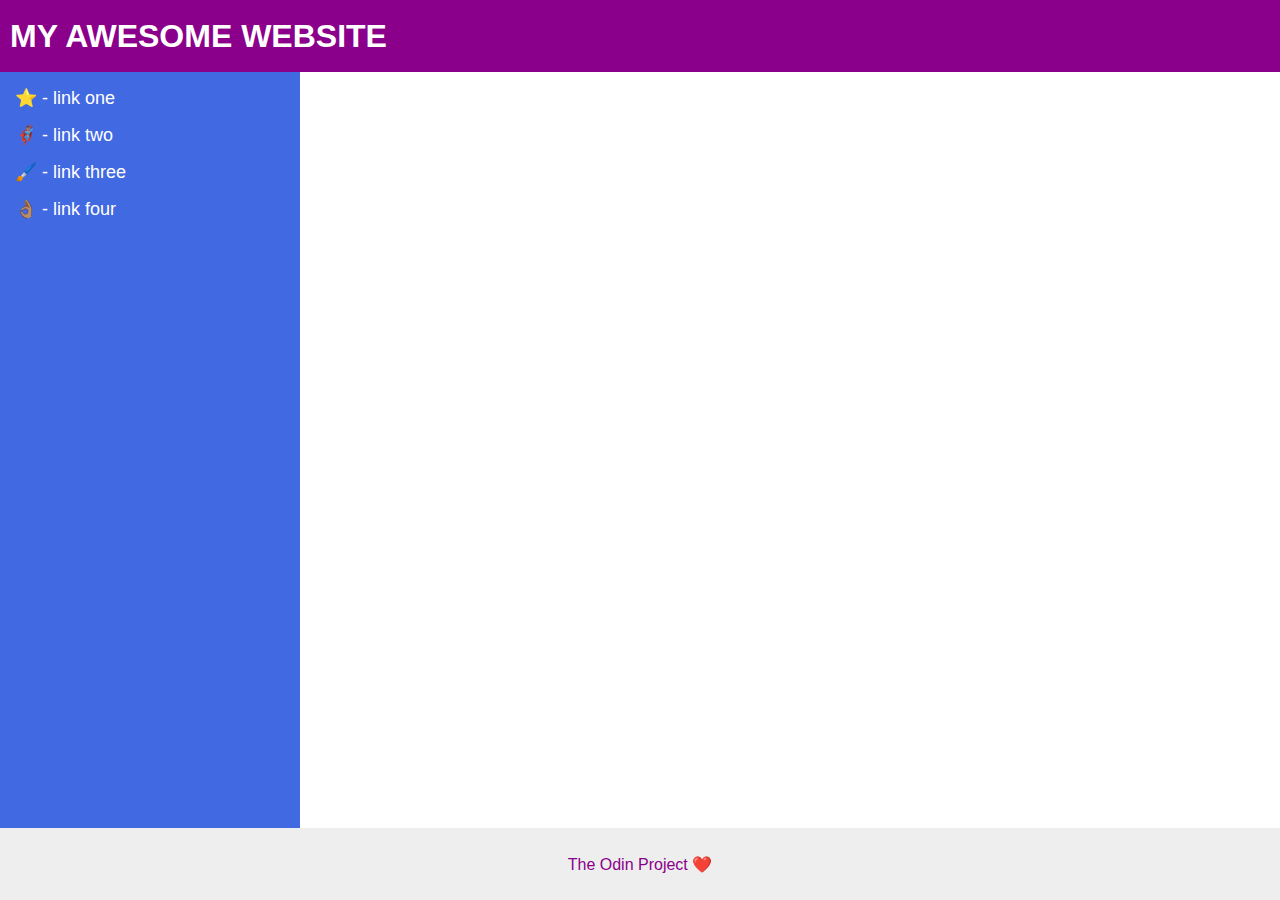
==== flex/07-flex-layout-2/index.html @ 841c6c54 "Almost there" ====
<!DOCTYPE html>
<html lang="en">
  <head>
    <meta charset="UTF-8">
    <meta http-equiv="X-UA-Compatible" content="IE=edge">
    <meta name="viewport" content="width=device-width, initial-scale=1.0">
    <title>The Holy Grail</title>
    <link rel="stylesheet" href="style.css">
  </head>
  <body>
    <div class="header">
      MY AWESOME WEBSITE
    </div>
    
    <div class="sidebar">
      <li><a href="#">⭐ - link one</a></li>
      <li><a href="#">🦸🏽‍♂️ - link two</a></li>
      <li><a href="#">🖌️ - link three</a></li>
      <li><a href="#">👌🏽 - link four</a></li>
    </div>

    <!-- <div class="cards">
      <div class="card">Lorem ipsum dolor sit amet consectetur adipisicing elit. Tempora, eveniet? Dolorem dignissimos maiores non delectus possimus dolor nulla repudiandae vitae provident quae, obcaecati ipsam unde impedit corrupti veritatis minima porro?</div>
      <div class="card">Lorem ipsum dolor sit, amet consectetur adipisicing elit. Quasi quaerat qui iure ipsam maiores velit tempora, deleniti nesciunt fuga suscipit alias vero rem, corporis officia totam saepe excepturi odit ea.</div>
      <div class="card">Lorem ipsum dolor sit amet consectetur, adipisicing elit. Nobis illo ex quas, commodi eligendi aliquam ut, dolor, atque aliquid iure nulla. Laudantium optio accusantium quaerat fugiat, natus officia esse autem?</div>
      <div class="card">Lorem ipsum dolor sit amet consectetur adipisicing elit. Necessitatibus nihil impedit eius amet adipisci dolorum vel nostrum sit excepturi corporis tenetur cum, dolore incidunt blanditiis. Unde earum minima laboriosam eos!</div>
      <div class="card">Lorem ipsum dolor sit amet consectetur, adipisicing elit. Nobis illo ex quas, commodi eligendi aliquam ut, dolor, atque aliquid iure nulla. Laudantium optio accusantium quaerat fugiat, natus officia esse autem?</div>
      <div class="card">Lorem ipsum dolor sit amet consectetur adipisicing elit. Necessitatibus nihil impedit eius amet adipisci dolorum vel nostrum sit excepturi corporis tenetur cum, dolore incidunt blanditiis. Unde earum minima laboriosam eos!</div>
    </div> -->
    
    <div class="footer">
      The Odin Project ❤️
    </div>
  </body>
</html>
---- flex/07-flex-layout-2/style.css ----
body {
  font-family: -apple-system, BlinkMacSystemFont, 'Segoe UI', Roboto, Oxygen, Ubuntu, Cantarell, 'Open Sans', 'Helvetica Neue', sans-serif;
  margin: 0;
  min-height: 100vh;
  display: flex;
  flex-direction: column;
  justify-content: space-between;
  align-items: stretch;
}

.header {
  height: 72px;
  background: darkmagenta;
  color: white;
  display: flex;
  justify-content: start;
  align-items: center;
  padding-left: 10px;
  font-size: 32px;
  font-weight: 900;
}

.footer {
  height: 72px;
  background: #eee;
  color: darkmagenta;
  display: flex;
  justify-content: center;
  align-items: center;
}

.sidebar {
  width: 300px;
  background: royalblue;
  box-sizing: border-box;
  display: flex;
  flex-direction: column;
  flex-grow: 1;
  justify-content: start;
  align-items: start;
  gap: 15px;
  padding: 15px;
  font-size: large;
  font-weight: 400;
}

.card {
  border: 1px solid #eee;
  box-shadow: 2px 4px 16px rgba(0,0,0,.06);
  border-radius: 4px;
  flex-grow: 0;
  flex-basis: 0;
  max-width: 200px;
  max-height: 300px;
}

.cards {
  flex-wrap: 1;
}

li {
  list-style: none;
}

a {
  color: white;
  text-decoration: none;
}
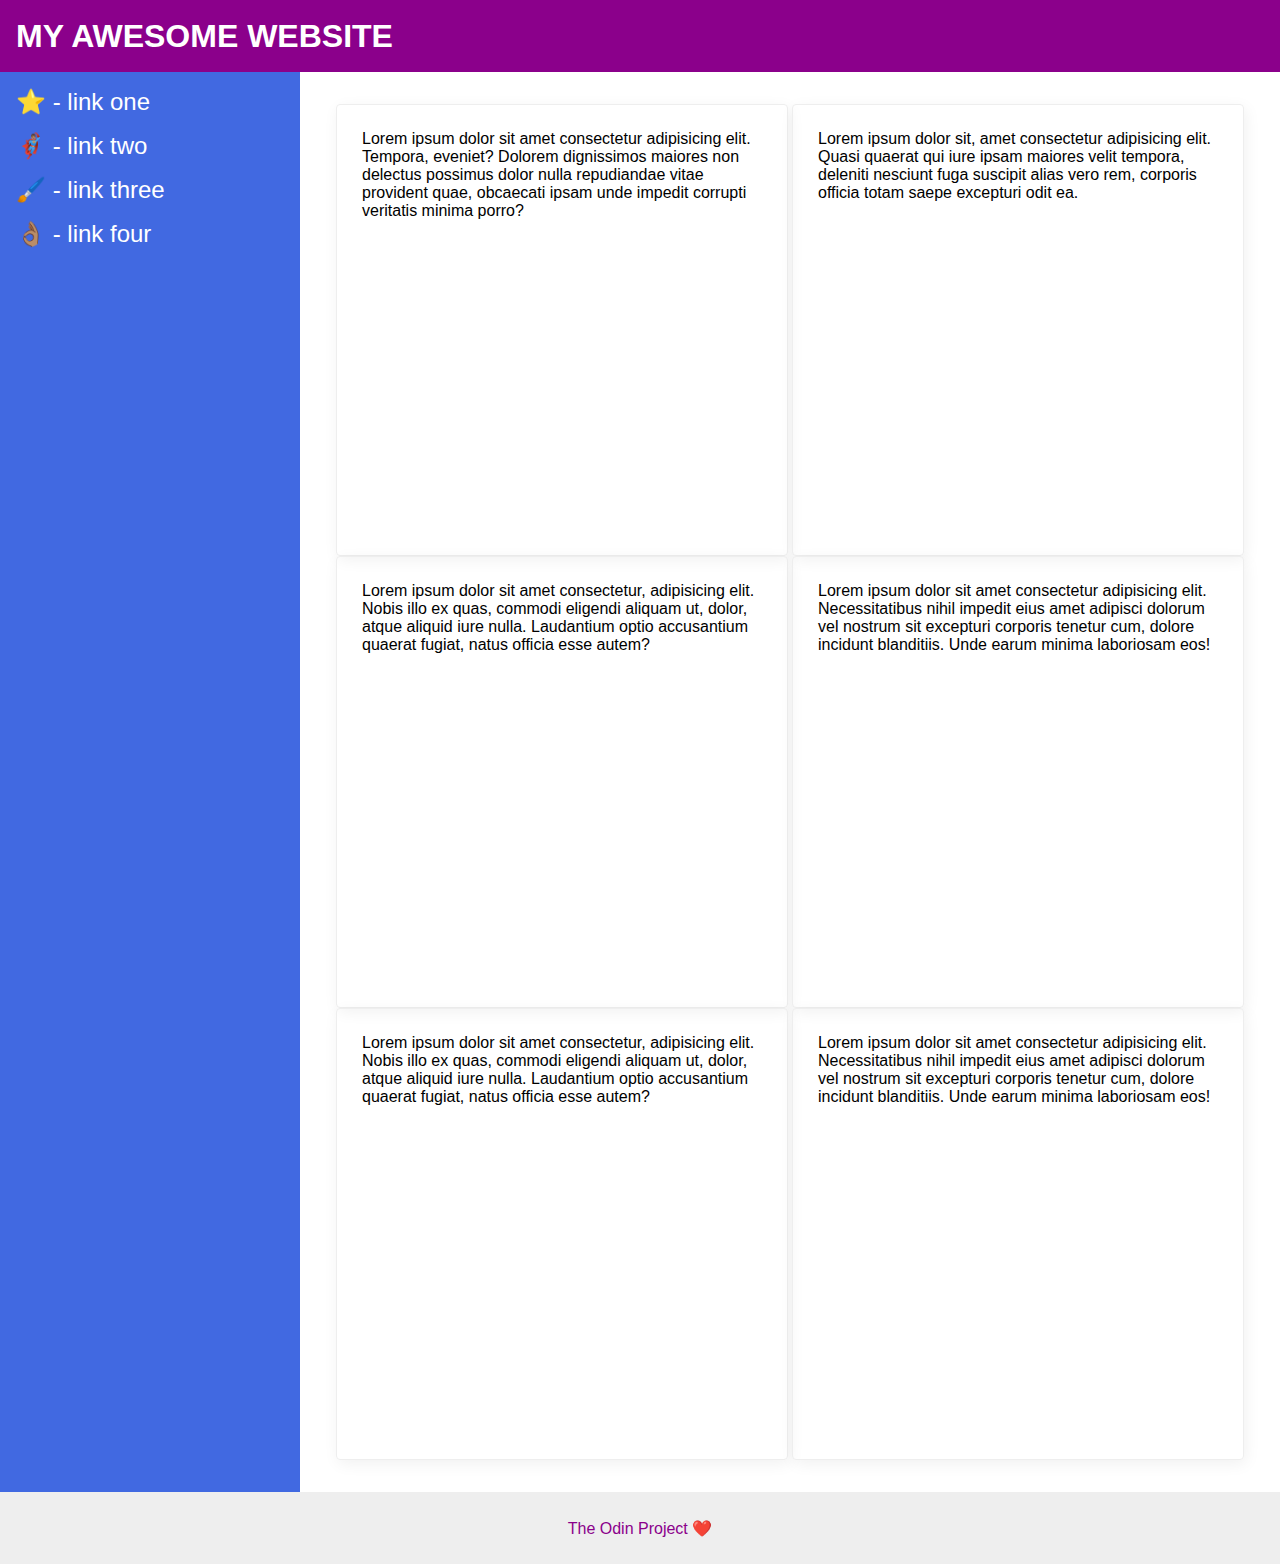
==== commit f985a97b: "My attempt to #7" ====
--- a/flex/07-flex-layout-2/index.html
+++ b/flex/07-flex-layout-2/index.html
@@ -12,21 +12,23 @@
       MY AWESOME WEBSITE
     </div>
     
-    <div class="sidebar">
-      <li><a href="#">⭐ - link one</a></li>
-      <li><a href="#">🦸🏽‍♂️ - link two</a></li>
-      <li><a href="#">🖌️ - link three</a></li>
-      <li><a href="#">👌🏽 - link four</a></li>
+    <div class="middle">
+      <div class="sidebar">
+        <li><a href="#">⭐ - link one</a></li>
+        <li><a href="#">🦸🏽‍♂️ - link two</a></li>
+        <li><a href="#">🖌️ - link three</a></li>
+        <li><a href="#">👌🏽 - link four</a></li>
+      </div>
+  
+      <div class="cards">
+        <div class="card">Lorem ipsum dolor sit amet consectetur adipisicing elit. Tempora, eveniet? Dolorem dignissimos maiores non delectus possimus dolor nulla repudiandae vitae provident quae, obcaecati ipsam unde impedit corrupti veritatis minima porro?</div>
+        <div class="card">Lorem ipsum dolor sit, amet consectetur adipisicing elit. Quasi quaerat qui iure ipsam maiores velit tempora, deleniti nesciunt fuga suscipit alias vero rem, corporis officia totam saepe excepturi odit ea.</div>
+        <div class="card">Lorem ipsum dolor sit amet consectetur, adipisicing elit. Nobis illo ex quas, commodi eligendi aliquam ut, dolor, atque aliquid iure nulla. Laudantium optio accusantium quaerat fugiat, natus officia esse autem?</div>
+        <div class="card">Lorem ipsum dolor sit amet consectetur adipisicing elit. Necessitatibus nihil impedit eius amet adipisci dolorum vel nostrum sit excepturi corporis tenetur cum, dolore incidunt blanditiis. Unde earum minima laboriosam eos!</div>
+        <div class="card">Lorem ipsum dolor sit amet consectetur, adipisicing elit. Nobis illo ex quas, commodi eligendi aliquam ut, dolor, atque aliquid iure nulla. Laudantium optio accusantium quaerat fugiat, natus officia esse autem?</div>
+        <div class="card">Lorem ipsum dolor sit amet consectetur adipisicing elit. Necessitatibus nihil impedit eius amet adipisci dolorum vel nostrum sit excepturi corporis tenetur cum, dolore incidunt blanditiis. Unde earum minima laboriosam eos!</div>
+      </div>
     </div>
-
-    <!-- <div class="cards">
-      <div class="card">Lorem ipsum dolor sit amet consectetur adipisicing elit. Tempora, eveniet? Dolorem dignissimos maiores non delectus possimus dolor nulla repudiandae vitae provident quae, obcaecati ipsam unde impedit corrupti veritatis minima porro?</div>
-      <div class="card">Lorem ipsum dolor sit, amet consectetur adipisicing elit. Quasi quaerat qui iure ipsam maiores velit tempora, deleniti nesciunt fuga suscipit alias vero rem, corporis officia totam saepe excepturi odit ea.</div>
-      <div class="card">Lorem ipsum dolor sit amet consectetur, adipisicing elit. Nobis illo ex quas, commodi eligendi aliquam ut, dolor, atque aliquid iure nulla. Laudantium optio accusantium quaerat fugiat, natus officia esse autem?</div>
-      <div class="card">Lorem ipsum dolor sit amet consectetur adipisicing elit. Necessitatibus nihil impedit eius amet adipisci dolorum vel nostrum sit excepturi corporis tenetur cum, dolore incidunt blanditiis. Unde earum minima laboriosam eos!</div>
-      <div class="card">Lorem ipsum dolor sit amet consectetur, adipisicing elit. Nobis illo ex quas, commodi eligendi aliquam ut, dolor, atque aliquid iure nulla. Laudantium optio accusantium quaerat fugiat, natus officia esse autem?</div>
-      <div class="card">Lorem ipsum dolor sit amet consectetur adipisicing elit. Necessitatibus nihil impedit eius amet adipisci dolorum vel nostrum sit excepturi corporis tenetur cum, dolore incidunt blanditiis. Unde earum minima laboriosam eos!</div>
-    </div> -->
     
     <div class="footer">
       The Odin Project ❤️
--- a/flex/07-flex-layout-2/style.css
+++ b/flex/07-flex-layout-2/style.css
@@ -15,9 +15,17 @@
   display: flex;
   justify-content: start;
   align-items: center;
-  padding-left: 10px;
+  padding-left: 16px;
   font-size: 32px;
   font-weight: 900;
+}
+
+.middle {
+  display: flex;
+  flex-direction: row;
+  justify-content: start;
+  align-items: stretch;
+  flex-grow: 1;
 }
 
 .footer {
@@ -36,12 +44,21 @@
   display: flex;
   flex-direction: column;
   flex-grow: 1;
+  flex-shrink: 0;
   justify-content: start;
   align-items: start;
-  gap: 15px;
-  padding: 15px;
-  font-size: large;
-  font-weight: 400;
+  gap: 16px;
+  padding: 16px;
+}
+
+.cards {
+  display: flex;
+  flex-direction: row;
+  flex-grow: 1;
+  justify-content: space-evenly;
+  align-items: center;
+  flex-wrap: wrap;
+  padding: 32px;
 }
 
 .card {
@@ -49,13 +66,11 @@
   box-shadow: 2px 4px 16px rgba(0,0,0,.06);
   border-radius: 4px;
   flex-grow: 0;
-  flex-basis: 0;
-  max-width: 200px;
-  max-height: 300px;
-}
-
-.cards {
-  flex-wrap: 1;
+  flex-basis: 1;
+  width: 400px;
+  height: 400px;
+  padding: 25px;
+  gap: 32px;
 }
 
 li {
@@ -65,4 +80,5 @@
 a {
   color: white;
   text-decoration: none;
+  font-size: 24px;
 }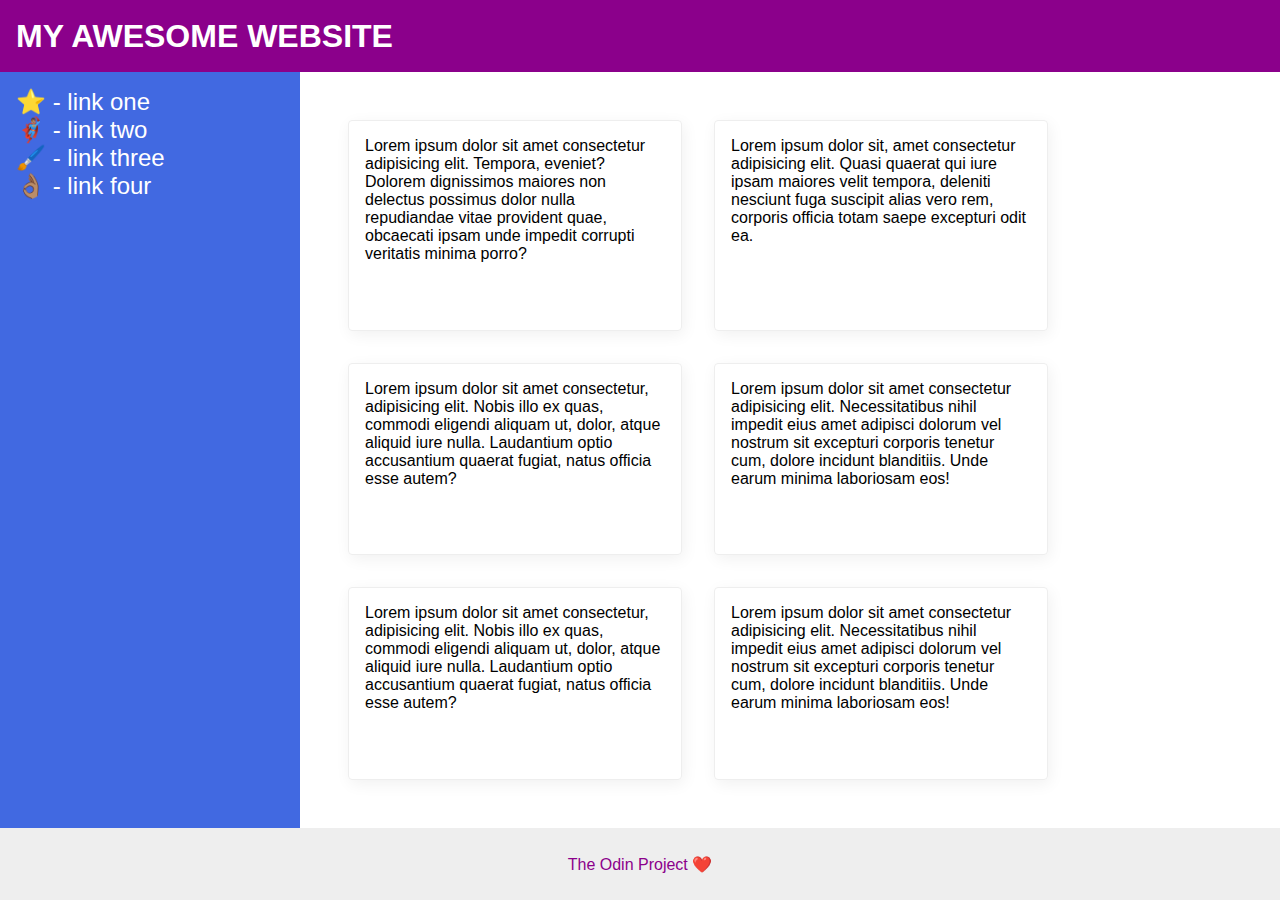
==== commit ffd35521: "Clean up after comparing with solution" ====
--- a/flex/07-flex-layout-2/index.html
+++ b/flex/07-flex-layout-2/index.html
@@ -12,7 +12,7 @@
       MY AWESOME WEBSITE
     </div>
     
-    <div class="middle">
+    <div class="body">
       <div class="sidebar">
         <li><a href="#">⭐ - link one</a></li>
         <li><a href="#">🦸🏽‍♂️ - link two</a></li>
@@ -20,7 +20,7 @@
         <li><a href="#">👌🏽 - link four</a></li>
       </div>
   
-      <div class="cards">
+      <div class="container">
         <div class="card">Lorem ipsum dolor sit amet consectetur adipisicing elit. Tempora, eveniet? Dolorem dignissimos maiores non delectus possimus dolor nulla repudiandae vitae provident quae, obcaecati ipsam unde impedit corrupti veritatis minima porro?</div>
         <div class="card">Lorem ipsum dolor sit, amet consectetur adipisicing elit. Quasi quaerat qui iure ipsam maiores velit tempora, deleniti nesciunt fuga suscipit alias vero rem, corporis officia totam saepe excepturi odit ea.</div>
         <div class="card">Lorem ipsum dolor sit amet consectetur, adipisicing elit. Nobis illo ex quas, commodi eligendi aliquam ut, dolor, atque aliquid iure nulla. Laudantium optio accusantium quaerat fugiat, natus officia esse autem?</div>
--- a/flex/07-flex-layout-2/style.css
+++ b/flex/07-flex-layout-2/style.css
@@ -4,8 +4,6 @@
   min-height: 100vh;
   display: flex;
   flex-direction: column;
-  justify-content: space-between;
-  align-items: stretch;
 }
 
 .header {
@@ -13,19 +11,17 @@
   background: darkmagenta;
   color: white;
   display: flex;
-  justify-content: start;
   align-items: center;
-  padding-left: 16px;
+  padding: 0 16px;
   font-size: 32px;
   font-weight: 900;
 }
 
-.middle {
+.body {
   display: flex;
-  flex-direction: row;
-  justify-content: start;
-  align-items: stretch;
   flex-grow: 1;
+  flex-shrink: 1;
+  flex-basis: 0;
 }
 
 .footer {
@@ -41,36 +37,23 @@
   width: 300px;
   background: royalblue;
   box-sizing: border-box;
-  display: flex;
-  flex-direction: column;
-  flex-grow: 1;
   flex-shrink: 0;
-  justify-content: start;
-  align-items: start;
-  gap: 16px;
   padding: 16px;
 }
 
-.cards {
+.container {
+  padding: 32px;
   display: flex;
-  flex-direction: row;
-  flex-grow: 1;
-  justify-content: space-evenly;
-  align-items: center;
   flex-wrap: wrap;
-  padding: 32px;
 }
 
 .card {
   border: 1px solid #eee;
   box-shadow: 2px 4px 16px rgba(0,0,0,.06);
   border-radius: 4px;
-  flex-grow: 0;
-  flex-basis: 1;
-  width: 400px;
-  height: 400px;
-  padding: 25px;
-  gap: 32px;
+  padding: 16px;
+  margin: 16px;
+  width: 300px;
 }
 
 li {
